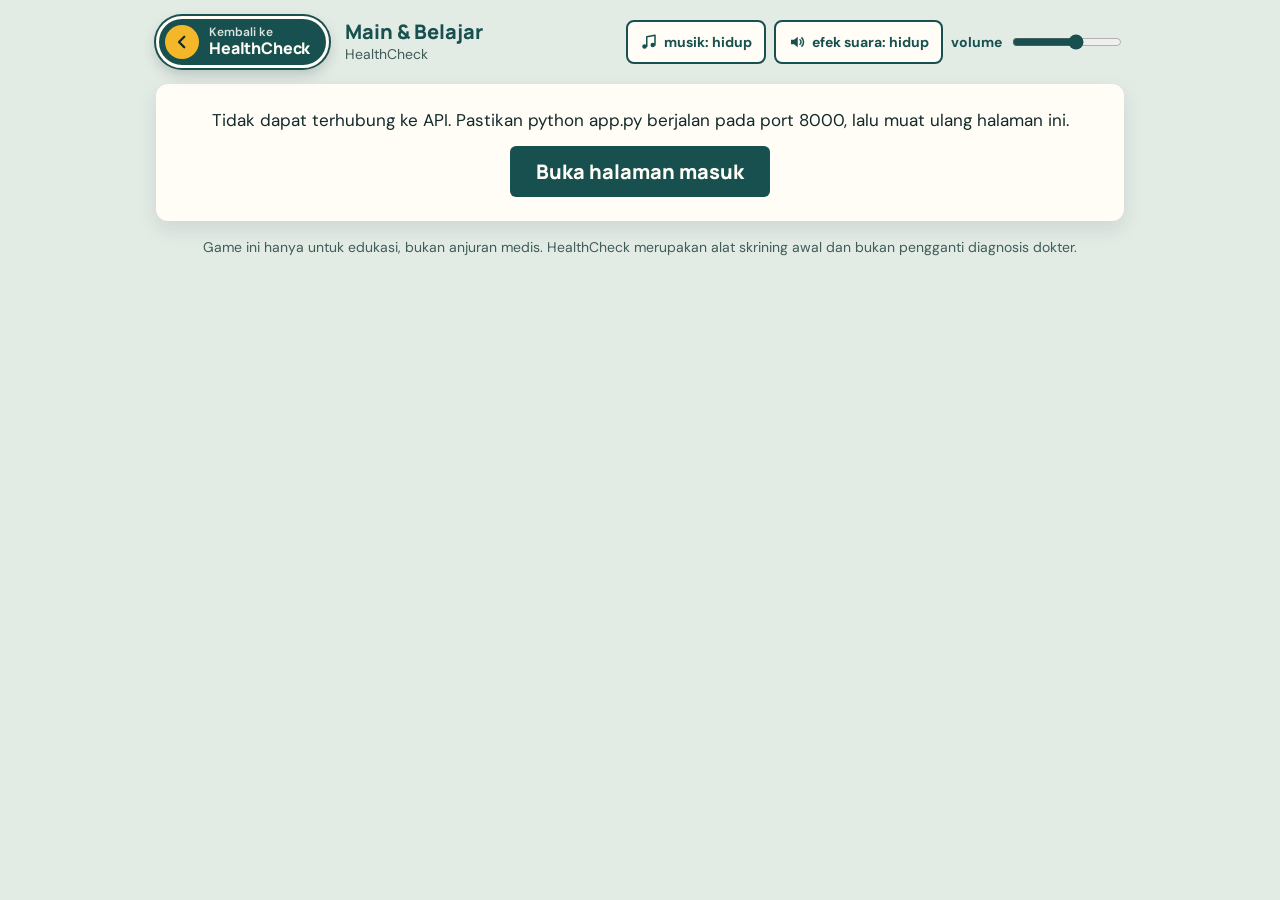
==== game.html @ 3f63768d "Tambah game edukasi "Tangkap makanan sehat" (Main & Belajar) - game.html, css/game.css, js/game.js, " ====
<!DOCTYPE html>
<html lang="id"><head>
<meta charset="UTF-8"><meta name="viewport" content="width=device-width,initial-scale=1">
<meta name="theme-color" content="#17504F"><title>Main &amp; Belajar — HealthCheck</title>
<link rel="preconnect" href="https://fonts.googleapis.com"><link href="https://fonts.googleapis.com/css2?family=DM+Sans:wght@400;500;600;700;800&family=Manrope:wght@400;500;600;700;800&display=swap" rel="stylesheet">
<link rel="stylesheet" href="css/game.css">
</head><body>

<!-- Bagian atas: kembali ke website, nama halaman, dan pengaturan suara -->
<header class="atas">
  <a class="kembali" href="index.html#beranda">
    <span class="kembali-ikon" aria-hidden="true"><svg viewBox="0 0 24 24"><path d="M15 5l-7 7 7 7" fill="none" stroke="currentColor" stroke-width="3" stroke-linecap="round" stroke-linejoin="round"/></svg></span>
    <span class="kembali-teks"><small>Kembali ke</small><b>HealthCheck</b></span>
  </a>
  <div class="merek"><b>Main &amp; Belajar</b><small id="namaPemain">HealthCheck</small></div>
  <div class="kontrol-suara" role="group" aria-label="Pengaturan suara">
    <button class="tbl-suara" id="tblMusik" type="button" aria-pressed="true">
      <svg viewBox="0 0 24 24" aria-hidden="true"><path d="M9 18V5l11-2v13" fill="none" stroke="currentColor" stroke-width="2" stroke-linecap="round" stroke-linejoin="round"/><circle cx="6" cy="18" r="3" fill="currentColor"/><circle cx="17" cy="16" r="3" fill="currentColor"/></svg>
      <span id="labelMusik">musik: hidup</span></button>
    <button class="tbl-suara" id="tblEfek" type="button" aria-pressed="true">
      <svg viewBox="0 0 24 24" aria-hidden="true"><path d="M4 9h4l5-4v14l-5-4H4z" fill="currentColor"/><path class="gelombang" d="M16 9a4 4 0 0 1 0 6M18.5 6.5a8 8 0 0 1 0 11" fill="none" stroke="currentColor" stroke-width="2" stroke-linecap="round"/></svg>
      <span id="labelEfek">efek suara: hidup</span></button>
    <label class="volume">volume <input type="range" id="volume" min="0" max="100" step="5" value="60"></label>
  </div>
</header>

<main class="wadah">
  <!-- Selama akun diperiksa (wajib login), hanya kotak ini yang tampil -->
  <div class="cek-akun" id="cekAkun" role="status">
    <p id="cekAkunTeks">Memeriksa akun...</p>
    <a class="tbl tbl-teal" id="cekAkunLink" href="index.html" hidden>Buka halaman masuk</a>
  </div>

  <section class="papan" id="papan" aria-label="Game Tangkap makanan sehat" hidden>

    <!-- 1. Layar mulai -->
    <div class="layar layar-mulai" id="layarMulai">
      <div>
        <h1 class="judul-besar">Tangkap makanan sehat</h1>
        <p class="sub">Jaga gula darahmu tetap di zona aman.</p>
        <button class="tbl tbl-kunyit" id="tblMulai" type="button" disabled>Menyiapkan...</button>
        <p class="petunjuk">Geser piring dengan tombol panah, A dan D, mouse, atau jari. Tekan P atau Esc untuk jeda.</p>
      </div>
      <div class="kartu">
        <h2 class="hijau">Masuk piring</h2>
        <ul class="grid-ikon" id="ikonBaik"></ul>
        <hr>
        <h2 class="merah">Lewatkan saja</h2>
        <ul class="grid-ikon" id="ikonManis"></ul>
        <p>Makanan manis membuat gula darah naik. Makanan sehat menambah poin.</p>
        <button class="tbl-teks" id="tblDaftar" type="button">lihat daftar makanan</button>
        <p class="kecil">Game ini hanya untuk edukasi, bukan anjuran medis.</p>
      </div>
    </div>

    <!-- 4. Daftar makanan -->
    <div class="layar layar-daftar" id="layarDaftar" hidden>
      <h2 class="judul-sedang">Daftar makanan</h2>
      <div class="kartu">
        <h3 class="hijau">Sehat: tambah 10 poin (air putih 5 poin)</h3>
        <ul class="grid-nama" id="daftarBaik"></ul>
      </div>
      <div class="kartu">
        <h3 class="merah">Manis: gula darah naik dan poin berkurang</h3>
        <ul class="grid-nama" id="daftarManis"></ul>
      </div>
      <div><button class="tbl tbl-kunyit" id="tblTutupDaftar" type="button">Kembali</button></div>
    </div>

    <!-- 2. Layar bermain: canvas untuk makanan jatuh, HTML untuk skor dan tombol -->
    <div class="arena" id="arena" tabindex="-1" hidden>
      <div class="bingkai-kanvas"><canvas id="kanvas" role="img" aria-label="Area bermain: makanan jatuh dari atas, piring di atas meja di bawah"></canvas></div>
      <div class="hud">
        <div class="hud-skor"><small>Skor</small><b id="hudSkor">0</b><small id="hudLevel">Level 1</small></div>
        <div class="hud-gula" id="hudGula">
          <small>Gula darah</small>
          <div class="bar-gula" id="barGula" role="meter" aria-label="Gula darah" aria-valuemin="0" aria-valuemax="100" aria-valuenow="50">
            <i class="z-kurang"></i><i class="z-aman"></i><i class="z-tinggi"></i>
            <svg class="penanda" id="penanda" viewBox="-11 -9 22 24" aria-hidden="true"><use href="#tetes" transform="scale(1 -1)"/></svg>
          </div>
          <div class="label-zona" aria-hidden="true"><span>kurang</span><span>aman</span><span>terlalu tinggi</span></div>
          <p class="peringatan" id="peringatan" hidden></p>
        </div>
        <div class="hud-mangkuk">
          <small>Mangkuk tersisa</small>
          <div id="hudMangkuk" aria-label="3 mangkuk tersisa"></div>
          <button class="tbl-kecil" id="tblJeda" type="button">jeda</button>
        </div>
      </div>
      <div class="jeda" id="layarJeda" hidden>
        <h2 class="judul-sedang">Jeda</h2>
        <button class="tbl tbl-kunyit" id="tblLanjut" type="button">Lanjut main</button>
        <button class="tbl tbl-garis" id="tblKeMenu" type="button">Ke layar awal</button>
      </div>
      <p class="sr-only" id="pengumuman" aria-live="polite"></p>
    </div>

    <!-- 3. Layar selesai -->
    <div class="layar layar-selesai" id="layarSelesai" hidden>
      <div>
        <h2 class="judul-sedang">Selesai</h2>
        <p class="skor-besar" id="akhirSkor">0</p>
        <p class="sub" id="akhirRekor">poin</p>
        <ul class="ringkasan">
          <li><svg viewBox="-34 -34 68 68" aria-hidden="true"><use href="#apel"/></svg><span id="akhirBaik">0 makanan sehat masuk piring</span></li>
          <li><svg viewBox="-34 -34 68 68" aria-hidden="true"><use href="#donat"/></svg><span id="akhirManis">0 makanan manis ikut tertangkap</span></li>
        </ul>
        <div class="tbl-baris">
          <button class="tbl tbl-kunyit" id="tblLagi" type="button">Main lagi</button>
          <a class="tbl tbl-garis" href="index.html#cek">Cek risiko diabetes</a>
        </div>
        <p class="kecil">Game ini hanya untuk edukasi, bukan anjuran medis.</p>
      </div>
      <aside class="kertas" aria-labelledby="judulFakta">
        <h3 id="judulFakta">Tahukah kamu?</h3>
        <p id="faktaTeks"></p>
        <div class="fakta-ikon" id="faktaIkon"></div>
        <p class="sumber" id="faktaSumber"></p>
        <button class="tbl-teks" id="tblFaktaLain" type="button">fakta lain</button>
      </aside>
    </div>
  </section>

  <p class="catatan">Game ini hanya untuk edukasi, bukan anjuran medis. HealthCheck merupakan alat skrining awal dan bukan pengganti diagnosis dokter.</p>
</main>

<!-- Gambar SVG semua makanan, piring, mangkuk, dan tetes (disalin dari desain_Game/mock2.html).
     Dipakai ulang lewat <use href="#id"> di layar HTML dan diubah menjadi gambar untuk canvas oleh js/game.js. -->
<svg width="0" height="0" style="position:absolute" aria-hidden="true" focusable="false"><defs>
<g id="apel"><circle cy="3" r="19" fill="#D63A2A"/><path d="M-9-5q3-5 8-3" stroke="#fff" stroke-opacity=".5" stroke-width="3" fill="none" stroke-linecap="round"/><path d="M0-13q1-8 6-11" stroke="#12292A" stroke-width="3" fill="none" stroke-linecap="round"/><path d="M2-17q9-8 17-2-7 8-17 2z" fill="#4F9A45"/></g>
<g id="wortel"><path d="M-11-14h22l-11 42z" fill="#EE7B22"/><path d="M-6-4h8M-3 6h7M-1 15h4" stroke="#B9570F" stroke-width="2" stroke-linecap="round"/><path d="M-5-14l-5-12M0-14v-14M5-14l5-12" stroke="#4F9A45" stroke-width="5" stroke-linecap="round"/></g>
<g id="brokoli"><path d="M-6 8h12l3 18h-18z" fill="#9CCB6B"/><circle cx="-11" cy="0" r="11" fill="#2F7D3B"/><circle cx="11" cy="0" r="11" fill="#2F7D3B"/><circle cy="-8" r="13" fill="#3E9A4A"/><circle cx="-4" cy="-10" r="3" fill="#5DB766"/></g>
<g id="bayam"><path d="M0 26v-18" stroke="#C9473E" stroke-width="5" stroke-linecap="round"/><ellipse cx="-11" cy="-4" rx="9" ry="16" transform="rotate(-25 -11 -4)" fill="#3E9A4A"/><ellipse cx="11" cy="-4" rx="9" ry="16" transform="rotate(25 11 -4)" fill="#2F7D3B"/><ellipse cy="-8" rx="9" ry="18" fill="#4FAE58"/><path d="M0 8V-20" stroke="#2F7D3B" stroke-width="1.5"/></g>
<g id="tomat"><circle cy="3" r="19" fill="#E5432E"/><path d="M-10-12l6 4 4-8 4 8 6-4-4 8H-6z" fill="#3F8F3F"/><path d="M-10 2q2-5 6-6" stroke="#fff" stroke-opacity=".5" stroke-width="3" fill="none" stroke-linecap="round"/></g>
<g id="pepaya"><g transform="rotate(20)"><ellipse rx="14" ry="25" fill="#F28C28"/><ellipse rx="8" ry="17" fill="#E0661A"/><g fill="#12292A"><circle cx="-2" cy="-6" r="2.2"/><circle cx="3" cy="0" r="2.2"/><circle cx="-3" cy="5" r="2.2"/><circle cx="2" cy="-12" r="2.2"/><circle cx="1" cy="10" r="2.2"/></g></g></g>
<g id="tempe"><rect x="-22" y="-14" width="44" height="28" rx="5" fill="#D9B77A"/><path d="M-22-5h44M-22 5h44" stroke="#B8955A" stroke-width="1.5"/><g fill="#7A5A2E"><circle cx="-12" cy="-10" r="1.7"/><circle cx="-2" cy="-9" r="1.7"/><circle cx="9" cy="-10" r="1.7"/><circle cx="-14" cy="0" r="1.7"/><circle cx="2" cy="1" r="1.7"/><circle cx="14" cy="0" r="1.7"/><circle cx="-6" cy="10" r="1.7"/><circle cx="8" cy="10" r="1.7"/></g></g>
<g id="telur"><path d="M0-22c14 0 20 16 20 24a20 20 0 0 1-40 0c0-8 6-24 20-24z" fill="#FFFDF5" stroke="#CFC8B4" stroke-width="2"/><circle cy="6" r="9" fill="#F4B72A"/><circle cx="-3" cy="3" r="2.5" fill="#fff" fill-opacity=".6"/></g>
<g id="ikan"><path d="M-24 0q12-18 30-14 10 4 14 14-4 10-14 14-18 4-30-14z" fill="#6FA8C9"/><path d="M20 0l12-12v24z" fill="#4F86A8"/><circle cx="-12" cy="-3" r="2.5" fill="#12292A"/><path d="M-2-10q4 10 0 20M6-9q4 9 0 18" stroke="#4F86A8" stroke-width="2" fill="none"/></g>
<g id="air"><path d="M-14-22h28l-4 44h-20z" fill="#DDF1F7" stroke="#9CC9D8" stroke-width="2"/><path d="M-12-6h24l-2 26h-20z" fill="#7CC4DC"/><path d="M-8-18l2 30" stroke="#fff" stroke-width="2.5" stroke-linecap="round" opacity=".8"/></g>
<g id="esteh"><path d="M-14-20h28l-4 44h-20z" fill="#B5651D" stroke="#7A4310" stroke-width="2"/><rect x="-9" y="-14" width="9" height="9" rx="1.5" fill="#fff" fill-opacity=".75" transform="rotate(-10 -4 -10)"/><rect x="1" y="-10" width="9" height="9" rx="1.5" fill="#fff" fill-opacity=".75" transform="rotate(12 5 -6)"/><path d="M6-20l8-12" stroke="#D63A2A" stroke-width="3.5" stroke-linecap="round"/></g>
<g id="donat"><path fill-rule="evenodd" d="M-20 0a20 20 0 1 0 40 0a20 20 0 1 0-40 0zM-6 0a6 6 0 1 1 12 0a6 6 0 1 1-12 0z" fill="#C98B4A"/><path fill-rule="evenodd" d="M-17 0a17 17 0 1 0 34 0a17 17 0 1 0-34 0zM-6 0a6 6 0 1 1 12 0a6 6 0 1 1-12 0z" fill="#F08FB0"/><path d="M-10-9l4 2M8-10l4 3M-12 7l4-2M9 8l3 3M0-14l1 4" stroke="#fff" stroke-width="2.2" stroke-linecap="round"/></g>
<g id="kue"><rect x="-22" y="-4" width="44" height="22" rx="4" fill="#F3D9A4"/><rect x="-22" y="-12" width="44" height="10" rx="5" fill="#F08FB0"/><path d="M-22 8h44" stroke="#C99A55" stroke-width="2"/><circle cx="6" cy="-17" r="5" fill="#D63A2A"/><path d="M6-22q1-5 5-6" stroke="#12292A" stroke-width="1.8" fill="none"/></g>
<g id="permen"><path d="M0 8v20" stroke="#D9C9A0" stroke-width="4" stroke-linecap="round"/><circle cy="-4" r="17" fill="#D63A2A"/><path d="M-10-4a10 10 0 1 1 10 10M-5-4a5 5 0 1 1 5 5" stroke="#fff" stroke-width="3" fill="none" stroke-linecap="round"/></g>
<g id="sirup"><rect x="-10" y="-8" width="20" height="32" rx="5" fill="#D63A2A"/><rect x="-5" y="-20" width="10" height="14" fill="#D63A2A"/><rect x="-7" y="-26" width="14" height="7" rx="2" fill="#F4B72A"/><rect x="-10" y="4" width="20" height="10" fill="#FFFDF5"/><circle cy="9" r="2.5" fill="#D63A2A"/></g>
<g id="piring"><ellipse cy="7" rx="62" ry="14" fill="#000" opacity=".22"/><ellipse rx="60" ry="13" fill="#FFFDF5"/><ellipse rx="60" ry="13" fill="none" stroke="#2C6FA8" stroke-width="4"/><ellipse cy="1" rx="42" ry="7" fill="#E6E2D0"/></g>
<g id="mangkuk"><path d="M-12-4h24q0 14-12 14t-12-14z" fill="#FFFDF5" stroke="#2C6FA8" stroke-width="2.5" stroke-linejoin="round"/></g>
<g id="tetes"><path d="M0-12q9 12 9 18a9 9 0 0 1-18 0q0-6 9-18z" fill="#F4B72A" stroke="#FFFDF5" stroke-width="2"/></g>
<g id="frame"><rect x="3" y="3" width="694" height="434" rx="16" fill="#17504F" stroke="#FFFDF5" stroke-width="6"/><rect x="16" y="16" width="668" height="408" rx="8" fill="none" stroke="#FFFDF5" stroke-opacity=".4" stroke-width="1.5"/></g>
<g id="rivets" fill="#FFFDF5"><circle cx="30" cy="30" r="3.5"/><circle cx="670" cy="30" r="3.5"/><circle cx="30" cy="410" r="3.5"/><circle cx="670" cy="410" r="3.5"/></g>
</defs></svg>

<script src="js/audio.js"></script>
<script src="js/game.js"></script>
</body></html>
---- css/game.css ----
/* Game "Tangkap makanan sehat": gaya papan enamel warung.
   Warna dari desain (desain_Game/mockup-game-v2.png). Font sama dengan website:
   Manrope untuk judul, DM Sans untuk teks. Ukuran di dalam papan memakai satuan cqw
   (persen lebar papan), jadi tampilan ikut mengecil di layar HP. */
:root {
  --teal: #17504F;
  --nasi: #FFFDF5;
  --kunyit: #F4B72A;
  --cabai: #D63A2A;
  --daun: #4F9A45;
  --daun-tua: #2F7D3B;
  --tinta: #12292A;
  --latar: #e3ebe5;
  --abu: #3f5c58;
}
* { box-sizing: border-box; }
body { margin: 0; background: var(--latar); color: var(--tinta); font: 16px/1.5 "DM Sans", system-ui, sans-serif; }
.sr-only { position: absolute; width: 1px; height: 1px; overflow: hidden; clip: rect(0 0 0 0); white-space: nowrap; }
/* Fokus keyboard selalu terlihat */
:focus-visible { outline: 3px solid var(--kunyit); outline-offset: 3px; }
.papan :focus-visible { outline-color: var(--kunyit); box-shadow: 0 0 0 6px var(--tinta); }

/* ---------- bagian atas halaman ---------- */
.atas { max-width: 1000px; margin: 0 auto; padding: 16px; display: flex; flex-wrap: wrap; gap: 12px 16px; align-items: center; }
/* Tombol kembali: papan enamel kecil (hijau tua, bingkai krem, panah di lingkaran kunyit) */
.kembali { display: inline-flex; align-items: center; gap: 10px; min-height: 48px; padding: 6px 16px 6px 6px;
  background: var(--teal); color: var(--nasi); text-decoration: none; border: 3px solid var(--nasi); border-radius: 999px;
  box-shadow: 0 0 0 2px var(--teal), 0 6px 14px rgba(18, 41, 42, .22);
  transition: transform .18s ease, box-shadow .18s ease, background-color .18s ease; }
.kembali-ikon { display: grid; place-items: center; width: 34px; height: 34px; flex: none; border-radius: 50%;
  background: var(--kunyit); color: var(--tinta); transition: transform .18s ease; }
.kembali-ikon svg { width: 18px; height: 18px; }
.kembali-teks { display: flex; flex-direction: column; line-height: 1.1; }
.kembali-teks small { font-size: 12px; font-weight: 600; opacity: .85; }
.kembali-teks b { font: 800 16px/1.15 Manrope, sans-serif; letter-spacing: -.01em; }
.kembali:hover { background: #1d6260; transform: translateY(-2px); box-shadow: 0 0 0 2px var(--teal), 0 10px 20px rgba(18, 41, 42, .28); }
.kembali:hover .kembali-ikon { transform: translateX(-3px); }
.kembali:active { transform: translateY(0); box-shadow: 0 0 0 2px var(--teal), 0 3px 8px rgba(18, 41, 42, .22); }
.kembali:focus-visible { outline: 3px solid var(--kunyit); outline-offset: 4px; }
.merek { margin-right: auto; }
.merek b { display: block; font: 800 20px/1.2 Manrope, sans-serif; color: var(--teal); }
.merek small { display: block; font-size: 14px; color: var(--abu); }
.kontrol-suara { display: flex; flex-wrap: wrap; gap: 8px; align-items: center; }
.tbl-suara { display: inline-flex; gap: 6px; align-items: center; min-height: 44px; padding: 8px 12px; border-radius: 8px;
  border: 2px solid var(--teal); background: var(--nasi); color: var(--teal); font: 700 14px "DM Sans", sans-serif; cursor: pointer; }
.tbl-suara svg { width: 18px; height: 18px; flex: none; }
.tbl-suara[aria-pressed="false"] { background: transparent; color: var(--abu); border-color: #8fa8a3; border-style: dashed; }
.tbl-suara[aria-pressed="false"] .gelombang { display: none; }
.volume { display: inline-flex; gap: 8px; align-items: center; font-size: 14px; font-weight: 700; color: var(--teal); min-height: 44px; }
.volume input { accent-color: var(--teal); width: 110px; }

.wadah { max-width: 1000px; margin: 0 auto; padding: 0 16px 32px; }
.cek-akun { background: var(--nasi); border-radius: 12px; padding: 24px; text-align: center; box-shadow: 0 8px 20px rgba(18, 41, 42, .1); }
.cek-akun p { margin: 0 0 12px; font-size: 17px; }
.catatan { font-size: 14px; color: var(--abu); text-align: center; margin: 16px 0 0; }

/* ---------- papan enamel ---------- */
.papan { container: papan / inline-size; position: relative; background: var(--teal); color: var(--nasi);
  border: 6px solid var(--nasi); border-radius: 16px; box-shadow: 0 14px 30px rgba(18, 41, 42, .28); overflow: hidden; }
/* garis tipis di dalam bingkai */
.papan::before { content: ""; position: absolute; inset: 9px; border: 1.5px solid rgba(255, 253, 245, .4); border-radius: 8px; pointer-events: none; z-index: 3; }
/* empat paku keling di sudut */
.papan::after { content: ""; position: absolute; inset: 0; pointer-events: none; z-index: 3;
  background:
    radial-gradient(circle at 22px 22px, var(--nasi) 3.5px, transparent 4.5px),
    radial-gradient(circle at calc(100% - 22px) 22px, var(--nasi) 3.5px, transparent 4.5px),
    radial-gradient(circle at 22px calc(100% - 22px), var(--nasi) 3.5px, transparent 4.5px),
    radial-gradient(circle at calc(100% - 22px) calc(100% - 22px), var(--nasi) 3.5px, transparent 4.5px); }

/* Tiap layar memakai perbandingan 700 x 440 seperti desain; boleh memanjang bila isinya banyak. */
.layar { aspect-ratio: 700 / 440; padding: 6cqw 6.3cqw; display: grid; gap: 4cqw; align-content: center; align-items: center; }

/* ---------- teks dan tombol ---------- */
.judul-besar { font: 800 clamp(36px, 8.6cqw, 64px)/.98 Manrope, "Arial Black", sans-serif; letter-spacing: -.03em; margin: 0 0 .35em; max-width: 4.6em; }
.judul-sedang { font: 800 clamp(28px, 5.4cqw, 40px)/1.1 Manrope, "Arial Black", sans-serif; letter-spacing: -.02em; margin: 0; }
.sub { font-size: clamp(16px, 2.4cqw, 18px); margin: 0 0 1.2em; }
.petunjuk { font-size: clamp(14px, 1.95cqw, 15px); opacity: .85; margin: 1.2em 0 0; }
.kecil { font-size: 14px; opacity: .85; margin: 1em 0 0; }

.tbl { display: inline-flex; align-items: center; justify-content: center; min-height: 48px; padding: 10px 24px; border-radius: 6px;
  border: 2px solid transparent; font: 800 clamp(17px, 2.7cqw, 20px) Manrope, sans-serif; text-decoration: none; cursor: pointer;
  transition: transform .15s ease, background .15s ease; }
.tbl:active { transform: translateY(1px); }
.tbl:disabled { opacity: .65; cursor: wait; }
.tbl-kunyit { background: var(--kunyit); color: var(--tinta); }
.tbl-kunyit:hover:not(:disabled) { background: #ffc53f; }
.tbl-garis { background: transparent; color: var(--nasi); border-color: var(--nasi); }
.tbl-garis:hover { background: rgba(255, 253, 245, .12); }
.tbl-teal { background: var(--teal); color: var(--nasi); }
.tbl-teks { background: none; border: 0; padding: 8px 0; color: inherit; font: 700 15px "DM Sans", sans-serif;
  text-decoration: underline; text-underline-offset: 3px; cursor: pointer; }
.tbl-kecil { pointer-events: auto; margin-top: 8px; min-height: 36px; padding: 4px 14px; border-radius: 6px; cursor: pointer;
  border: 2px solid var(--nasi); background: rgba(18, 41, 42, .35); color: var(--nasi); font: 700 14px "DM Sans", sans-serif; }
.tbl-baris { display: flex; flex-wrap: wrap; gap: 12px; }

/* kartu putih nasi */
.kartu { background: var(--nasi); color: var(--tinta); border-radius: 6px; padding: 2.4cqw 2.6cqw; }
.kartu h2, .kartu h3 { font: 800 clamp(16px, 2.4cqw, 18px) Manrope, sans-serif; margin: 0 0 .4em; }
.kartu p { font-size: clamp(14px, 1.9cqw, 15px); margin: .6em 0 0; color: #2c4544; }
.kartu hr { border: 0; border-top: 1px solid rgba(18, 41, 42, .2); margin: 1.6cqw 0; }
.kartu .kecil { opacity: 1; color: var(--abu); }
.hijau { color: var(--daun-tua); }
.merah { color: #b8301f; }

/* ikon makanan */
.grid-ikon { list-style: none; margin: 0; padding: 0; display: grid; grid-template-columns: repeat(5, 1fr); gap: 4px; }
.grid-ikon li { display: grid; place-items: center; }
.grid-ikon svg { width: 100%; max-width: 46px; aspect-ratio: 1; }
.grid-nama { list-style: none; margin: 0; padding: 0; display: grid; grid-template-columns: repeat(5, 1fr); gap: 6px 4px; text-align: center; }
.grid-nama svg { display: block; width: 100%; max-width: 54px; aspect-ratio: 1; margin: 0 auto; }
.grid-nama span { font-size: clamp(13px, 1.8cqw, 14px); }

/* ---------- layar mulai ---------- */
.layar-mulai { grid-template-columns: 1fr 1fr; }

/* ---------- daftar makanan ---------- */
.layar-daftar { gap: 2cqw; padding-top: 5cqw; padding-bottom: 5cqw; }

/* ---------- layar bermain ---------- */
.arena { position: relative; touch-action: none; user-select: none; -webkit-user-select: none; }
.arena:focus { outline: none; }
.bingkai-kanvas { position: relative; aspect-ratio: 700 / 440; }
.arena canvas { position: absolute; inset: 0; width: 100%; height: 100%; display: block; }
.hud { position: absolute; inset: 0 0 auto 0; display: grid; grid-template-columns: auto 1fr auto; gap: 3cqw;
  padding: 3.4cqw 5.4cqw 0; pointer-events: none; align-items: start; text-shadow: 0 1px 2px rgba(0, 0, 0, .25); }
.hud small { display: block; font-size: clamp(12px, 1.8cqw, 13px); opacity: .9; }
.hud-skor b { display: block; font: 800 clamp(28px, 6.3cqw, 46px)/1 Manrope, sans-serif; margin: 2px 0; }
.hud-gula { justify-self: center; width: 100%; max-width: 300px; }
.bar-gula { position: relative; display: flex; height: clamp(10px, 2cqw, 14px); border: 2px solid var(--nasi); margin-top: clamp(16px, 3cqw, 22px); }
.bar-gula i { display: block; }
.z-kurang { flex: 20; background: var(--kunyit); }
.z-aman { flex: 50; background: var(--daun); }
.z-tinggi { flex: 30; background: var(--cabai); }
.penanda { position: absolute; bottom: 100%; left: 50%; width: clamp(14px, 2.6cqw, 20px); transform: translateX(-50%); margin-bottom: -2px; }
.label-zona { display: flex; margin-top: 4px; font-size: clamp(11px, 1.6cqw, 12px); }
.label-zona span { text-align: center; }
.label-zona span:nth-child(1) { flex: 20; } .label-zona span:nth-child(2) { flex: 50; } .label-zona span:nth-child(3) { flex: 30; }
.peringatan { display: inline-block; margin: 6px 0 0; padding: 2px 8px; border-radius: 4px; background: var(--cabai); color: var(--nasi);
  font-weight: 700; font-size: clamp(12px, 1.8cqw, 13px); text-shadow: none; }
.hud-gula.bahaya .bar-gula { animation: kedip .5s ease-in-out infinite alternate; }
@keyframes kedip { to { box-shadow: 0 0 0 4px rgba(244, 183, 42, .75); } }
.hud-mangkuk { text-align: right; }
#hudMangkuk { display: flex; gap: 6px; justify-content: flex-end; margin-top: 6px; }
#hudMangkuk svg { width: clamp(24px, 4.6cqw, 34px); transition: opacity .3s ease; }
#hudMangkuk svg.hilang { opacity: .3; }
.jeda { position: absolute; inset: 0; z-index: 2; display: grid; place-content: center; justify-items: center; gap: 14px;
  background: rgba(18, 41, 42, .78); text-align: center; }

/* ---------- layar selesai ---------- */
.layar-selesai { grid-template-columns: 1.1fr 1fr; }
.skor-besar { font: 800 clamp(64px, 16cqw, 116px)/.9 Manrope, "Arial Black", sans-serif; color: var(--kunyit); letter-spacing: -.04em; margin: .12em 0 .1em; }
.ringkasan { list-style: none; padding: 0; margin: 0 0 1.4em; display: grid; gap: 8px; font-size: clamp(15px, 2.2cqw, 16px); }
.ringkasan li { display: flex; gap: 10px; align-items: center; }
.ringkasan svg { width: 28px; height: 28px; flex: none; }
.kertas { position: relative; background: var(--nasi); color: var(--tinta); padding: 3.6cqw 3.4cqw 2.4cqw; border-radius: 3px;
  transform: rotate(2deg); box-shadow: 0 10px 22px rgba(0, 0, 0, .25); }
/* selotip kuning di atas kertas */
.kertas::before { content: ""; position: absolute; top: -10px; left: 50%; width: 76px; height: 22px; background: var(--kunyit); opacity: .9; transform: translateX(-50%) rotate(-1deg); }
.kertas h3 { font: 800 clamp(18px, 2.6cqw, 20px) Manrope, sans-serif; margin: 0 0 .5em; }
.kertas p { margin: 0; font-size: clamp(15px, 2cqw, 16px); }
.fakta-ikon { display: flex; justify-content: space-around; gap: 12px; margin: 14px 0 8px; }
.fakta-ikon figure { margin: 0; text-align: center; font-size: 14px; color: var(--abu); }
.fakta-ikon svg { display: block; width: 52px; height: 52px; margin: 0 auto 2px; }
.kertas .sumber { font-size: 13px; color: var(--abu); margin-top: 6px; }
.kertas .tbl-teks { color: var(--teal); }

/* ---------- layar sempit (HP) ---------- */
@container papan (max-width: 620px) {
  .layar { padding: 40px 22px 34px; gap: 22px; }
  .layar-mulai, .layar-selesai { grid-template-columns: 1fr; }
  .judul-besar { max-width: none; }
  .kertas { transform: none; padding: 22px 18px 14px; }
  /* Di HP, skor dan gula darah pindah ke atas area bermain supaya makanan tidak tertutup */
  .arena { display: flex; flex-direction: column; }
  .hud { order: -1; position: static; grid-template-columns: 1fr auto; gap: 6px 12px; padding: 26px 22px 12px; }
  .hud-gula { grid-row: 2; grid-column: 1 / -1; max-width: none; }
  .bar-gula { margin-top: 14px; }
  .grid-nama { grid-template-columns: repeat(3, 1fr); }
}

/* Bila pengguna memilih "kurangi gerakan": efek dikurangi, permainan tetap jalan */
@media (prefers-reduced-motion: reduce) {
  *, *::before, *::after { transition: none !important; animation: none !important; }
  .hud-gula.bahaya .bar-gula { box-shadow: 0 0 0 4px rgba(244, 183, 42, .75); }
  .kertas { transform: none; }
}

/* Elemen ber-atribut hidden harus selalu tersembunyi */
[hidden] { display: none !important; }
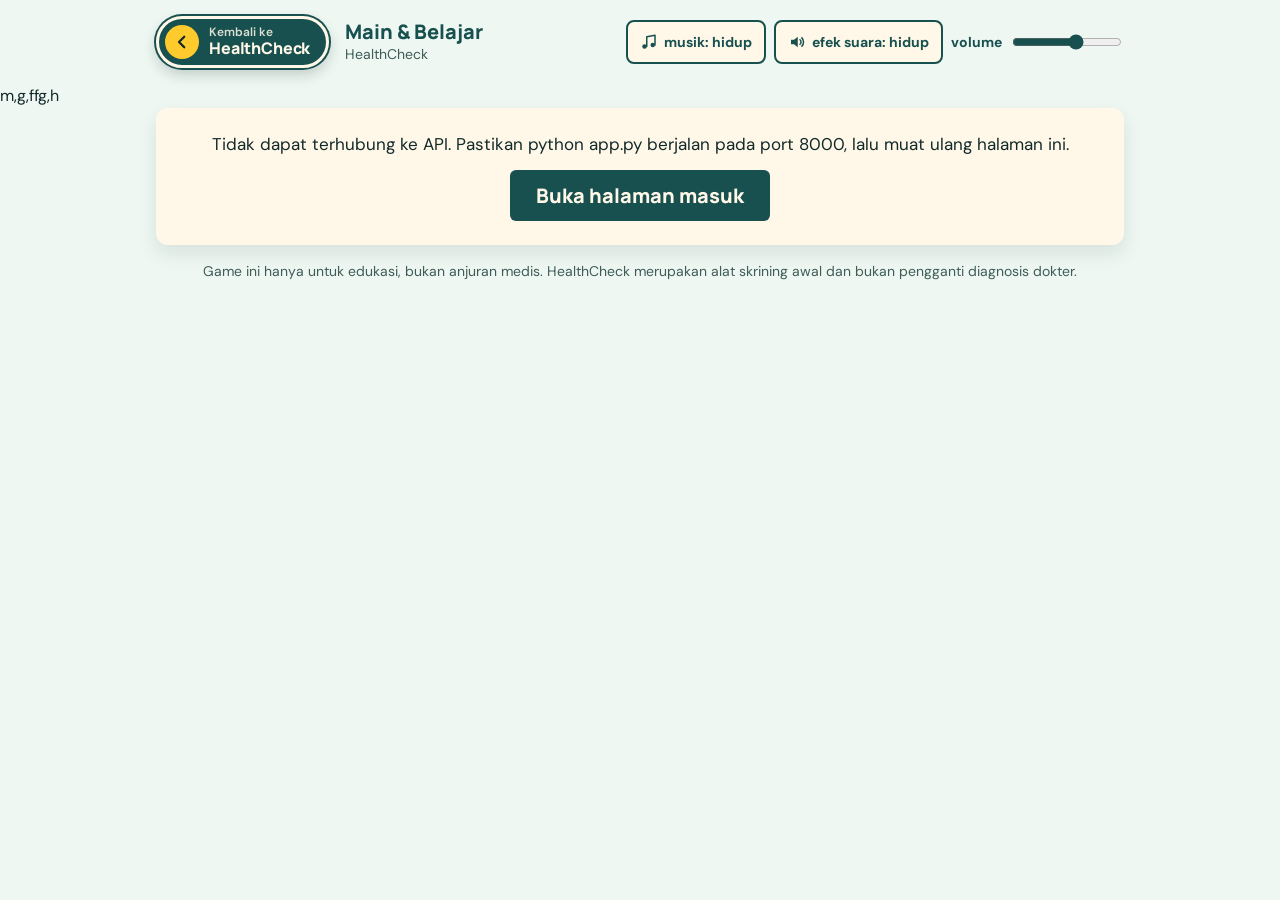
==== commit 17e70a9f: "ini sudah asu" ====
--- a/game.html
+++ b/game.html
@@ -22,7 +22,7 @@
       <span id="labelEfek">efek suara: hidup</span></button>
     <label class="volume">volume <input type="range" id="volume" min="0" max="100" step="5" value="60"></label>
   </div>
-</header>
+</header>m,g,ffg,h
 
 <main class="wadah">
   <!-- Selama akun diperiksa (wajib login), hanya kotak ini yang tampil -->
--- a/css/game.css
+++ b/css/game.css
@@ -4,13 +4,13 @@
    (persen lebar papan), jadi tampilan ikut mengecil di layar HP. */
 :root {
   --teal: #17504F;
-  --nasi: #FFFDF5;
-  --kunyit: #F4B72A;
+  --nasi: #fff8e8;
+  --kunyit: #ffca2c;
   --cabai: #D63A2A;
   --daun: #4F9A45;
   --daun-tua: #2F7D3B;
   --tinta: #12292A;
-  --latar: #e3ebe5;
+  --latar: #eef7f2;
   --abu: #3f5c58;
 }
 * { box-sizing: border-box; }
@@ -58,7 +58,7 @@
 .papan { container: papan / inline-size; position: relative; background: var(--teal); color: var(--nasi);
   border: 6px solid var(--nasi); border-radius: 16px; box-shadow: 0 14px 30px rgba(18, 41, 42, .28); overflow: hidden; }
 /* garis tipis di dalam bingkai */
-.papan::before { content: ""; position: absolute; inset: 9px; border: 1.5px solid rgba(255, 253, 245, .4); border-radius: 8px; pointer-events: none; z-index: 3; }
+.papan::before { content: ""; position: absolute; inset: 9px; border: 1.5px solid rgba(255, 252, 245, .4); border-radius: 8px; pointer-events: none; z-index: 3; }
 /* empat paku keling di sudut */
 .papan::after { content: ""; position: absolute; inset: 0; pointer-events: none; z-index: 3;
   background:
@@ -83,9 +83,9 @@
 .tbl:active { transform: translateY(1px); }
 .tbl:disabled { opacity: .65; cursor: wait; }
 .tbl-kunyit { background: var(--kunyit); color: var(--tinta); }
-.tbl-kunyit:hover:not(:disabled) { background: #ffc53f; }
+.tbl-kunyit:hover:not(:disabled) { background: #ffcf3f; }
 .tbl-garis { background: transparent; color: var(--nasi); border-color: var(--nasi); }
-.tbl-garis:hover { background: rgba(255, 253, 245, .12); }
+.tbl-garis:hover { background: rgba(255, 252, 245, .12); }
 .tbl-teal { background: var(--teal); color: var(--nasi); }
 .tbl-teks { background: none; border: 0; padding: 8px 0; color: inherit; font: 700 15px "DM Sans", sans-serif;
   text-decoration: underline; text-underline-offset: 3px; cursor: pointer; }
@@ -138,7 +138,7 @@
 .peringatan { display: inline-block; margin: 6px 0 0; padding: 2px 8px; border-radius: 4px; background: var(--cabai); color: var(--nasi);
   font-weight: 700; font-size: clamp(12px, 1.8cqw, 13px); text-shadow: none; }
 .hud-gula.bahaya .bar-gula { animation: kedip .5s ease-in-out infinite alternate; }
-@keyframes kedip { to { box-shadow: 0 0 0 4px rgba(244, 183, 42, .75); } }
+@keyframes kedip { to { box-shadow: 0 0 0 4px rgba(255, 199, 31, .75); } }
 .hud-mangkuk { text-align: right; }
 #hudMangkuk { display: flex; gap: 6px; justify-content: flex-end; margin-top: 6px; }
 #hudMangkuk svg { width: clamp(24px, 4.6cqw, 34px); transition: opacity .3s ease; }
@@ -181,7 +181,7 @@
 /* Bila pengguna memilih "kurangi gerakan": efek dikurangi, permainan tetap jalan */
 @media (prefers-reduced-motion: reduce) {
   *, *::before, *::after { transition: none !important; animation: none !important; }
-  .hud-gula.bahaya .bar-gula { box-shadow: 0 0 0 4px rgba(244, 183, 42, .75); }
+  .hud-gula.bahaya .bar-gula { box-shadow: 0 0 0 4px rgba(255, 199, 31, .75); }
   .kertas { transform: none; }
 }
 
